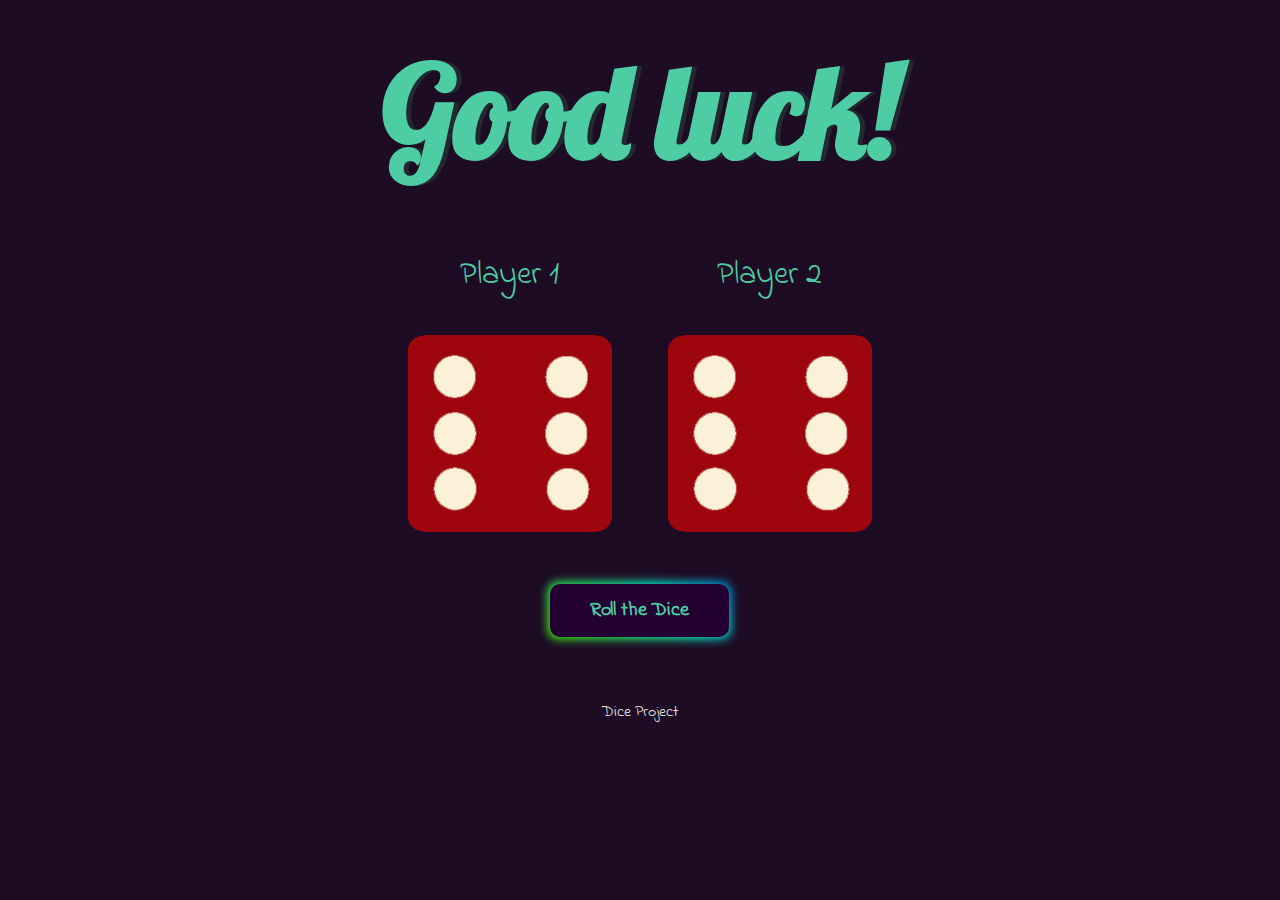
==== JavaScript/diceChallengeDOM/Dicee Challenge - Completed/dicee.html @ 8a405bd4 "Projeto dice Js" ====
<!DOCTYPE html>
<html lang="en" dir="ltr">
  <head>
    <meta charset="utf-8">
    <title>Dicee</title>
    <link rel="stylesheet" href="styles.css">
    <link href="https://fonts.googleapis.com/css?family=Indie+Flower|Lobster" rel="stylesheet">

  </head>
  <body>

    <div class="container">
      <h1>Good luck!</h1>

      <div class="dice">
        <p>Player 1</p>
        <img class="img1" src="images/dice6.png">
      </div>

      <div class="dice">
        <p>Player 2</p>
        <img class="img2" src="images/dice6.png">
      </div>

    </div>


    <div class="container">
      <button class="button-85" onclick="jogarDados()">
        Roll the Dice
      </button>
    </div>


    <script src="index.js" charset="utf-8"></script>

      </body>

      <footer>
        Dice Project
      </footer>
    </html>
---- JavaScript/diceChallengeDOM/Dicee Challenge - Completed/styles.css ----
.container {
  width: 70%;
  margin: auto;
  text-align: center;
}

.dice {
  text-align: center;
  display: inline-block;

}

body {
  background-color: #1d0c24;
}

h1 {
  margin: 30px;
  font-family: 'Lobster', cursive;
  text-shadow: 5px 0 #232931;
  font-size: 8rem;
  color: #4ECCA3;
}

p {
  font-size: 2rem;
  color: #4ECCA3;
  font-family: 'Indie Flower', cursive;
}

img {
  width: 80%;
}

footer {
  margin-top: 5%;
  color: #EEEEEE;
  text-align: center;
  font-family: 'Indie Flower', cursive;

}

  
  /* CSS */
  .button-85 {
    margin-top: 5%;
    padding: 0.6em 2em;
    border: none;
    outline: none;
    color: #4ECCA3;
    background: #111111;
    cursor: pointer;
    position: relative;
    z-index: 0;
    border-radius: 10px;
    user-select: none;
    -webkit-user-select: none;
    touch-action: manipulation;
    font-family: 'Indie Flower', cursive;
    font-size: 20px;
    font-weight: 600;
  }
  
  .button-85:before {
    content: "";
    background: linear-gradient(
      45deg,
      #48ff00,
      #00ffd5,
      #002bff,
      #7a00ff,
      #ff00c8,
      #ff0000
    );
    position: absolute;
    top: -2px;
    left: -2px;
    background-size: 400%;
    z-index: -1;
    filter: blur(5px);
    -webkit-filter: blur(5px);
    width: calc(100% + 4px);
    height: calc(100% + 4px);
    animation: glowing-button-85 20s linear infinite;
    transition: opacity 0.3s ease-in-out;
    border-radius: 10px;
  }
  
  @keyframes glowing-button-85 {
    0% {
      background-position: 0 0;
    }
    50% {
      background-position: 400% 0;
    }
    100% {
      background-position: 0 0;
    }
  }
  
  .button-85:after {
    z-index: -1;
    content: "";
    position: absolute;
    width: 100%;
    height: 100%;
    background: #230031;
    left: 0;
    top: 0;
    border-radius: 10px;
  }
  .button-85:hover{
    transform: scale(1.05);
  }
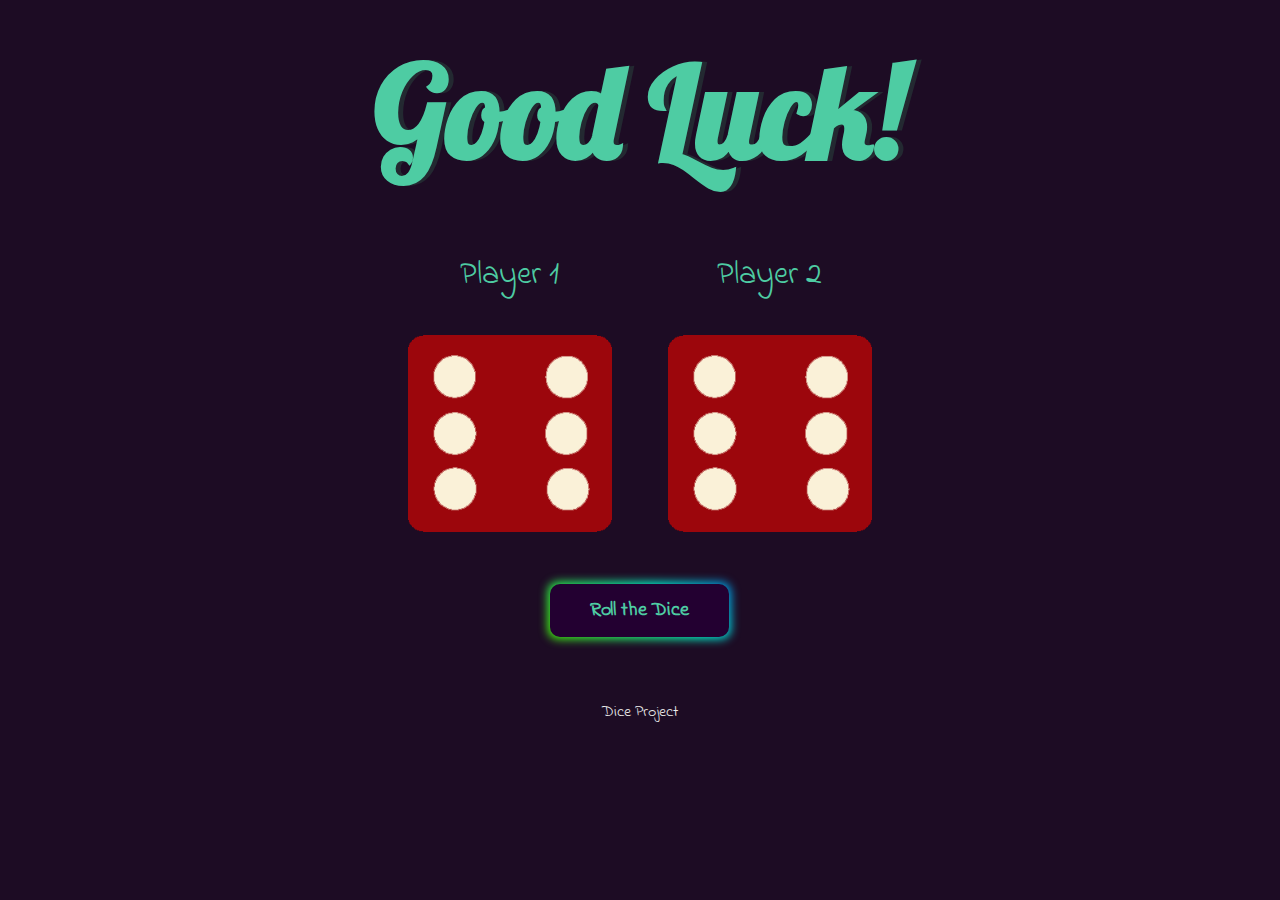
==== commit 49a14342: "POO js" ====
--- a/JavaScript/diceChallengeDOM/Dicee Challenge - Completed/dicee.html
+++ b/JavaScript/diceChallengeDOM/Dicee Challenge - Completed/dicee.html
@@ -10,7 +10,7 @@
   <body>
 
     <div class="container">
-      <h1>Good luck!</h1>
+      <h1>Good Luck!</h1>
 
       <div class="dice">
         <p>Player 1</p>
